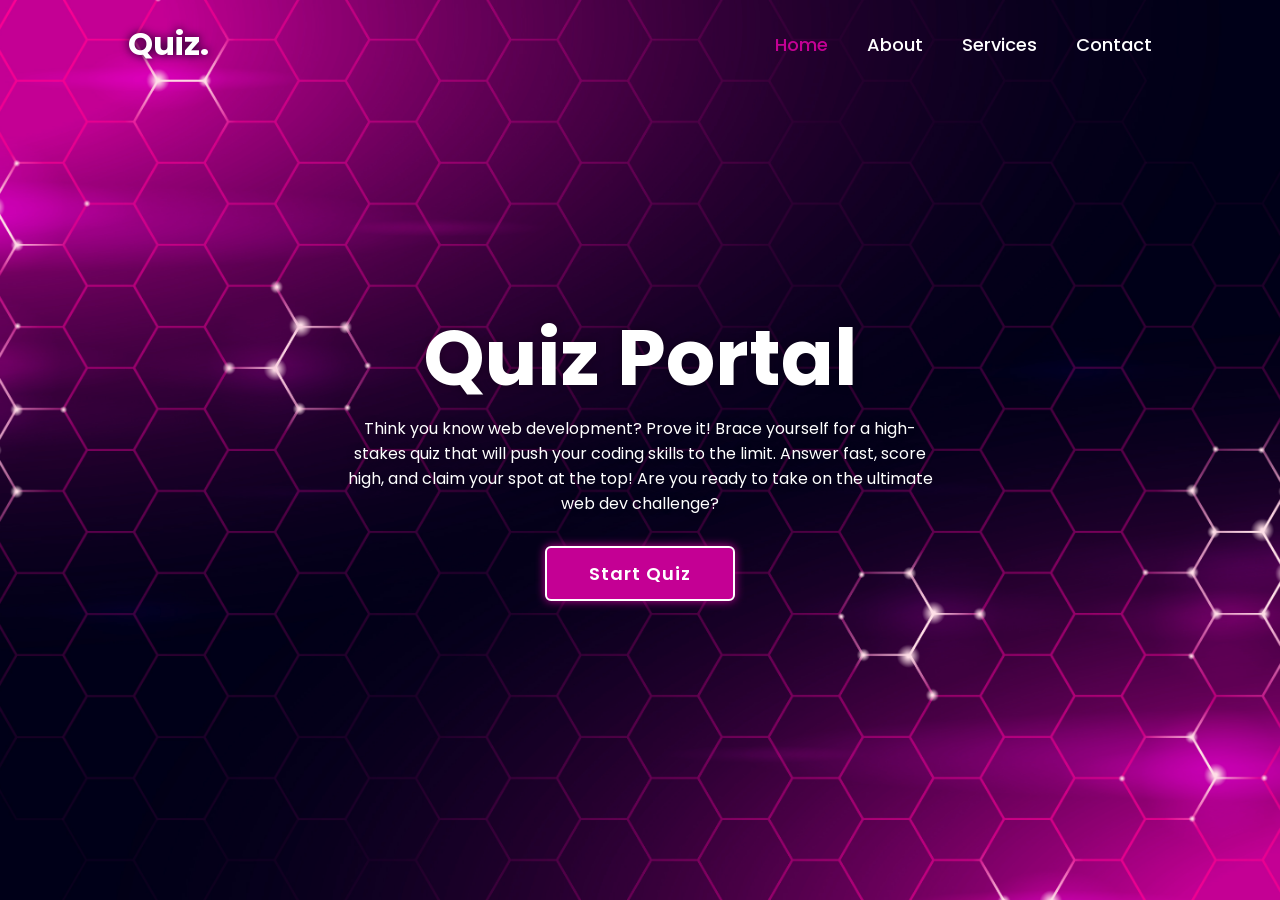
==== Quiz-Website-main/Quiz-Website-main/index.html @ 0143c74a "Add files via upload" ====
<!DOCTYPE html>
<html lang="en">

<head>
    <meta charset="UTF-8">
    <meta http-equiv="X-UA-Compatible" content="IE=edge">
    <meta name="viewport" content="width=device-width, initial-scale=1.0">
    <title>Quiz Website</title>
    <link rel="stylesheet" href="style.css">
</head>

<body>
    <main class="main">
        <header class="header">
            <a href="#" class="logo">Quiz.</a>
            <nav class="navbar">
                <a href="#" class="active">Home</a>
                <a href="#">About</a>
                <a href="#">Services</a>
                <a href="#">Contact</a>
            </nav>
        </header>

        <div class="container">
            <section class="quiz-section ">
                <div class="quiz-box">
                    <h1>Web Dev Challenge</h1>
                    <div class="quiz-header">
                        <span>Quiz Website Tutorials</span>
                        <span class="header-score">Score: 0 / 5</span>
                    </div>

                    <h2 class="question-text">What does html stands for??</h2>
                    
                    <div class="option-list">
                        <!-- <div class="option">
                            <span>A. Hyper type Multi Language</span>
                        </div>
                        <div class="option">
                            <span>B. Hyper Text Multiple Language</span>
                        </div>
                        <div class="option">
                            <span>C. Hyper Text Markup Language</span>
                        </div>
                        <div class="option">
                            <span>D. Home Text Multi Language</span>
                        </div> -->
                    </div>

                    <div class="quiz-footer">
                        <span class="question-total">1 of 5 Questions</span>
                        <button class="next-btn">Next</button>
                    </div>
                </div>

                <div class="result-box">
                    <h2>Quiz Result!</h2>
                    <div class="percentage-container">
                        <div class="circular-progress">
                            <span class="progress-value">0%</span>
                        </div>

                        <span class="score-text">Your Score 0 out of 5</span>
                    </div>

                    <div class="buttons">
                        <button class="tryAgain-btn">Try Again</button>
                        <button class="goHome-btn">Go To Home</button>
                    </div>

                </div>

            </section>
            <section class="home">
                <div class="home-content">
                    <h1>Quiz Portal </h1>
                    <p>
                    Think you know web development? Prove it!
                    Brace yourself for a high-stakes quiz that will push your coding skills to the limit.
                    Answer fast, score high, and claim your spot at the top!
                    Are you ready to take on the ultimate web dev challenge?</p>
                    <button class="start-btn">Start Quiz</button>
                </div> 
            </section>
        </div>

       
    </main>

    <div class="popup-info"> 
        <h2>Quiz Guide</h2>
        <span class="info"> 1.  Click "Continue " to begin the quiz.</span>
        <span class="info"> 2.  Read each question carefully and choose the correct answer from the options. </span>
        <span class="info"> 3.  Use the "Next" button to proceed to the next question after selecting your answer.</span>
        <span class="info"> 4.  After completing the quiz, view your score to see how many questions you answered correctly.</span>
        <span class="info"> 5.  Click "Try Again" to retake the quiz or "Go To Home" to return to the homepage.</span>
 
        <div class="btn-group">
            <button class="info-btn exit-btn">Exit Quiz</button>
            <a href="#" class="info-btn continue-btn">Continue</a>
        </div>
    </div>

    <script src="questions.js"></script>
    <script src="script.js"></script>
</body>

</html>
---- Quiz-Website-main/Quiz-Website-main/style.css ----
@import url('https://fonts.googleapis.com/css2?family=Poppins:wght@300;400;500;600;700;800;900&display=swap');

* {
    margin: 0;
    padding: 0;
    box-sizing: border-box;
    font-family: 'Poppins', sans-serif;
}
body{
    color: white;
    background: #09001d;
    overflow: hidden;
}

.header{
    position: fixed;
    top: 0;
    left: 0;
    width: 100%;
    padding: 20px 10%;
    background: transparent;
    display: flex;
    justify-content: space-between;
    align-items: center;
    z-index: 100;
}
.container{
    display: flex;
    height: 100vh;
    width: 200%;
}
.logo{
    font-size: 32px;
    color: white;
    text-decoration: none;
    font-weight: 700;
    filter: drop-shadow(0 0 5px #09001d);
}
.navbar a{
    font-size: 18px;
    color: white;
    text-decoration: none;
    font-weight: 500;
    margin-left: 35px;
}
.navbar a:hover, .navbar a.active {
    color: #c40094;
}
.main{
    min-height: 100vh;
    background:url(Background-Image/background.jpg) no-repeat;
    background-size: cover;
    background-position: center;
    transition: .3s ease;
    pointer-events: auto;
}
.main.active{
    filter: blur(15px);
    pointer-events: none;
}
.home{
    position: relative;
    left: -50%;
    height: 100vh;
    width: 100%;
    display: flex;
    justify-content: center;
    align-items: center;
}

.home-content {
    max-width: 600px;
    display: flex;
    align-items: center;
    flex-direction: column; 
}

.home-content h1{
    font-size: 78px;
    font-weight: 700;
    text-shadow: 0 0 10px rgba(0, 0, 0, .3);

}
.home-content p{
    font-size: 16px;
    text-align: center;
    text-shadow: 0  0 10px rgba(0, 0, 0, .3);
    margin-bottom: 30px;

}
.home-content .start-btn{
    width: 190px;
    height: 55px;
    background: #c40094;
    border: 2px solid #fff;
    outline: none;
    border-radius: 6px;
    box-shadow: 0 0 10px #c40094;
    font-size: 18px;
    color: #fff;
    letter-spacing: 1px;
    font-weight: 600;
    cursor: pointer;
    transition: .5s;
}
.home-content .start-btn:hover {
    background:#09001d;
    box-shadow: none;

}

.popup-info{
    position: absolute;
    top: 50%;
    left: 50%;
     transform: translate(-50%, -50%) scale(.9);
     width: 500px;
     background: white;
     border-radius: 6px;
     padding: 10px 25px;
     opacity: 0;
     transition: .3s ease;
     pointer-events: none;
}
.popup-info.active {
    opacity: 1;
    pointer-events: auto;
    transform: translate(-50%, -50%) scale(1);
}
.popup-info h2{
    font-size: 50px;
    color: #c40094;
}
.popup-info .info{
    display: inline-block;
    font-size: 16px;
    color: #333;
    font-weight: 500;
    margin: 4px 0;
}
.popup-info .btn-group{
    display: flex;
    justify-content: space-between;
    align-items: center;
    border-top: 1px solid #999;
    margin-top: 10px;
    padding: 15px 0 7px;
}
.popup-info .btn-group .info-btn{

    display: inline-flex;
    justify-content: center;
    align-items: center;
    width: 130px;
    height: 45px;
    background: #c40094;
    border: 2px solid #c40094;
    outline: none;
    border-radius: 6px;
    font-size: 16px;
    text-decoration: none ;
    color: white;
    font-weight: 600;
    box-shadow: 0 0 10px rgba(0, 0, 0, .1);
    cursor: pointer;
    transition: .5s;
}

.popup-info .btn-group .info-btn:nth-child(1){
    background: transparent;
    color: #c40094;
}

.popup-info .btn-group .info-btn:nth-child(1):hover{
    background: #c40094;
    color: white;
}
.popup-info .btn-group .info-btn:nth-child(2):hover{
    background: #950170;
    border-color: #950170;
}

.quiz-section{
    position: relative;
    left: -50%;
    /* left: 0; */
    width: 100%;
    background: #09001d;
    transition: .8s ease-in-out;
    transition-delay: .25s;
    z-index: 100;
    display: flex;
    justify-content: center;
    align-items: center;
}
.quiz-section.active{
    left:0;
}

.quiz-section .quiz-box{
    position: relative;
    width: 500px;
    background: transparent;
    border: 2px solid #c40094;
    border-radius: 6px;
    display: flex;
    flex-direction: column;
    padding: 20px 30px;
    opacity: 0;
    pointer-events: none;
    transform: scale(.9);
}
.quiz-section .quiz-box.active{
    opacity: 1;
    pointer-events: auto;
    transform: scale(1);
    transition: 1s ease;
    transition-delay: 1s;


}
.quiz-box h1{
    font-size: 32px;
    text-align: center;
    background: linear-gradient(45deg, transparent, #c40094,transparent);
}

.quiz-box .quiz-header{
    display: flex;
    justify-content: space-between;
    align-items: center;
    padding: 20px 0;
    border-bottom: 2px solid #c40094;
    margin-bottom: 30px;
}
.quiz-header span{
    font-size: 18px;
    font-weight: 500;
}
.quiz-header .header-score{
    background: #c40094;
    border-radius: 3px;
    padding: 7px;
}
.quiz-box .question-text{
    font-size: 24px;
    font-weight: 600;
}

.option-list .option{
    width: 100%;
    padding: 12px;
    background: transparent;
    border: 2px solid rgba(255, 255, 255, .2);
    border-radius: 4px;
    font-size: 17px;
    margin: 15px 0;
    cursor: pointer;
    transition: .3s;
}
.option-list .option:hover{
    background: rgba(255,255,255,.1);
    border-color: rgba(255,255,255,.1);
}
.option-list .option.correct{
    background: #09001d;
    color: #00a63d;
    border-color:#00a63d;
}
.option-list .option.incorrect{
    background: #09001d;
    color: #a60045;
    border-color:#a60045;
}
.option-list .option.disabled{
    pointer-events: none;
}
.quiz-footer .quiz-footer{
    display: flex;
    justify-content: center;
    align-items: center;
    border-top: 2px solid #c40094;
    padding-top: 20px;
    margin-top: 25px;
}
.quiz-footer .question-total{
    font-size: 16px;
    font-weight: 600;
}

.quiz-footer .next-btn{
    width: 100px;
    height: 45px;
    margin-left: 200px;
    background: rgba(255, 255, 255, .1);
    border: 2px solid rgba(255, 255, 255, .1);
    outline: none;
    border-radius: 6px;
    font-size: 16px;
    color: rgba(255,255,255,.3);
    font-weight: 600;
    cursor: pointer;
    pointer-events: none;
    transition: .5s;

}


.quiz-footer .next-btn.active{
    pointer-events: auto;
    background: #c40094;
    border-color: #c40094;
    color: #fff;
}


.quiz-footer .next-btn.active:hover{
    background: #950170;
    border-color: #950170;
}

.quiz-section .result-box{
    position: absolute;
    top: 50%;
    left: 50%; 
    transform: translate(-50%, -50%) scale(.9);
    width: 500px;
    background: transparent;
    border: 2px solid #c40094;
    border-radius: 6px;
    padding: 20px;
    display: flex;
    flex-direction: column;
    align-items: center;
    opacity: 0;
    pointer-events: none;
    transition: .3s ease;
}

.quiz-section .result-box.active{
    opacity: 1;
    pointer-events: auto; 
    transform: translate(-50%, -50%) scale(1);
}

.result-box h2{
    font-size: 52px;

}

.result-box .percentage-container{
    width: 300px;
    display: flex;
    flex-direction: column;
    align-items: center;
    margin: 20px 0 40px;

}

.percentage-container .circular-progress{
    position: relative;
    width: 250px;
    height: 250px;
    background: conic-gradient(#c40094 3.6deg, rgba(255,255,255,.1) 0deg);
    border-radius: 50%;
    display: flex;
    justify-content: center;
    align-items: center;
}

.percentage-container .circular-progress::before{
     content: '';
     position: absolute;
     width: 210px;
     height: 210px ;
     background: #09001d;
     border-radius: 50%;
}

.circular-progress .progress-value{
    position: relative;
    font-size: 45px;
    font-weight: 600;
}

.percentage-container .score-text{
    font-size: 26px;
    font-weight: 600;
    margin-top: 20px;
}

.result-box .buttons{
    display: flex;
}

.buttons button{
    width: 130px;
    height: 47px;
    background: #c40094;
    border: 2px solid #c40094;
    outline: none;
    border-radius: 6px ;
    font-size: 16px;
    color: #fff;
    font-weight: 600;
    margin: 0 20px 20px;
    cursor: pointer;
    transition: .5s;
}
.buttons button:nth-child(1):hover{
    background:#950170;
    border-color: #950170;
}
.buttons button:nth-child(2){
    background: transparent;
    color: #c40094;
}
.buttons button:nth-child(2):hover{
    background: #c40094;
    color: #fff;
}

/* For tablets and larger phones */
@media (max-width: 768px) {
    .header {
        padding: 20px 5%;
    }

    .logo {
        font-size: 24px;
    }

    .navbar a {
        font-size: 16px;
        margin-left: 20px;
    }

    .home-content h1 {
        font-size: 60px;
    }

    .home-content p {
        font-size: 14px;
    }

    .home-content .start-btn {
        width: 150px;
        height: 45px;
        font-size: 16px;
    }

    .quiz-box {
        width: 90%;
    }

    .quiz-footer .next-btn {
        width: 80px;
        height: 40px;
        margin-left: 20px;
    }
}

/* For mobile phones */
@media (max-width: 480px) {
    .header {
        padding: 20px 2%;
    }

    .logo {
        font-size: 20px;
    }

    .navbar a {
        font-size: 14px;
        margin-left: 15px;
    }

    .home-content h1 {
        font-size: 45px;
    }

    .home-content p {
        font-size: 12px;
    }

    .home-content .start-btn {
        width: 120px;
        height: 40px;
        font-size: 14px;
    }

    .quiz-box {
        width: 100%;
        padding: 15px;
    }

    .quiz-footer .next-btn {
        width: 70px;
        height: 35px;
        margin-left: 10px;
    }
}

/* For small mobile phones */
@media (max-width: 320px) {
    .header {
        padding: 10px 1%;
    }

    .logo {
        font-size: 18px;
    }

    .navbar a {
        font-size: 12px;
        margin-left: 10px;
    }

    .home-content h1 {
        font-size: 35px;
    }

    .home-content p {
        font-size: 10px;
    }

    .home-content .start-btn {
        width: 100px;
        height: 35px;
        font-size: 12px;
    }

    .quiz-box {
        width: 100%;
        padding: 10px;
    }

    .quiz-footer .next-btn {
        width: 60px;
        height: 30px;
        margin-left: 5px;
    }
}

img {
    max-width: 100%;
    height: auto;
}
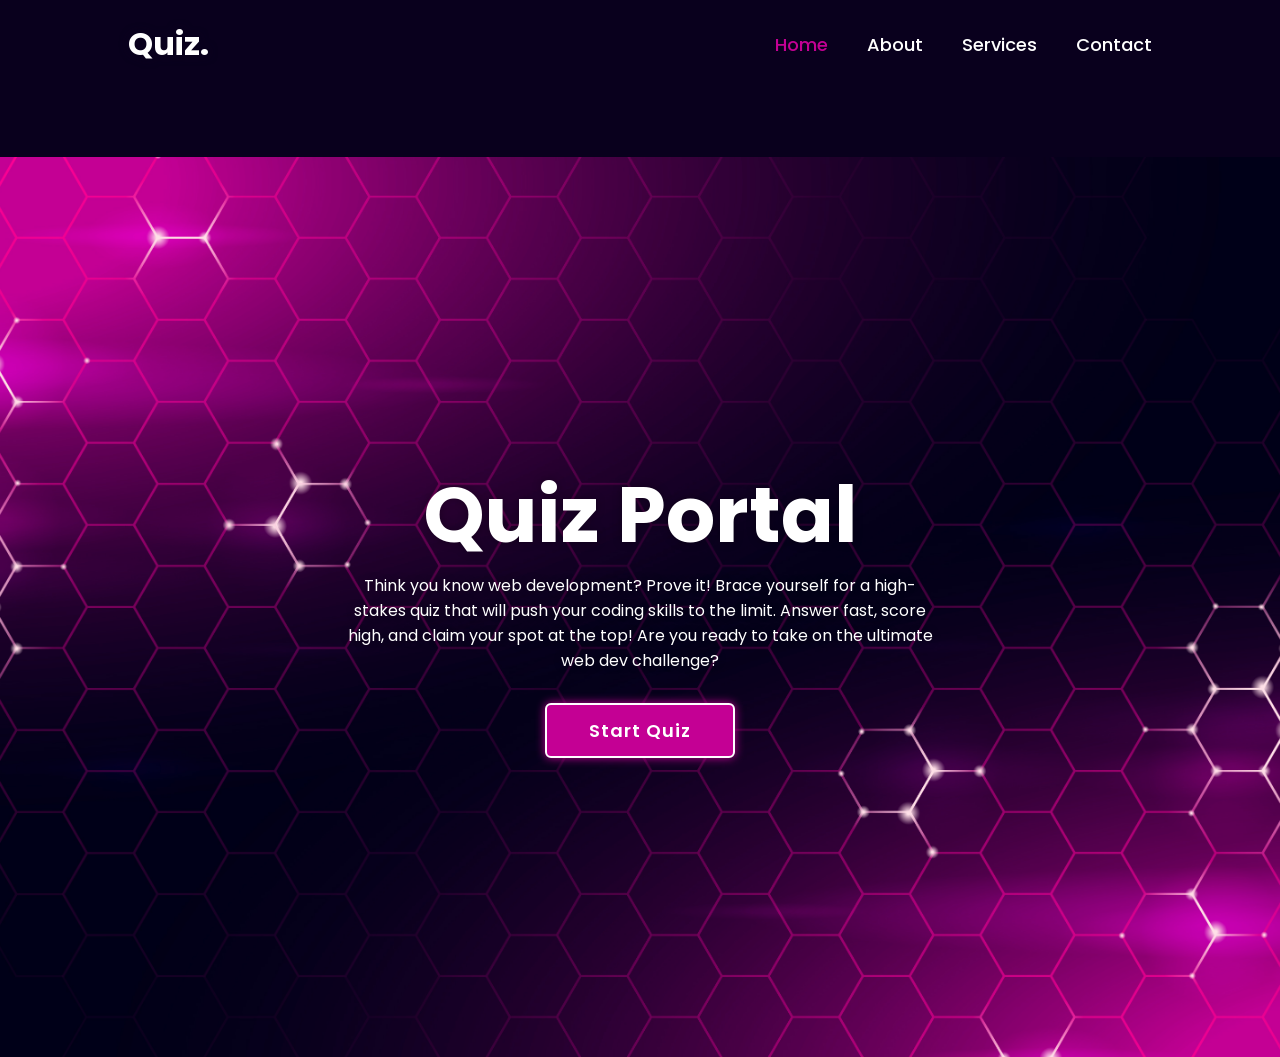
==== commit d774e2a6: "Update index.html" ====
--- a/Quiz-Website-main/Quiz-Website-main/index.html
+++ b/Quiz-Website-main/Quiz-Website-main/index.html
@@ -10,6 +10,15 @@
 </head>
 
 <body>
+
+    <div class="background">
+        <video autoplay muted loop id="backgroundVideo">
+            <source src="Background-Image/calm-space-constellations-moewalls-com.mp4" type="video/mp4">
+            Your browser does not support the video tag.
+        </video>
+       
+    </div>
+
     <main class="main">
         <header class="header">
             <a href="#" class="logo">Quiz.</a>
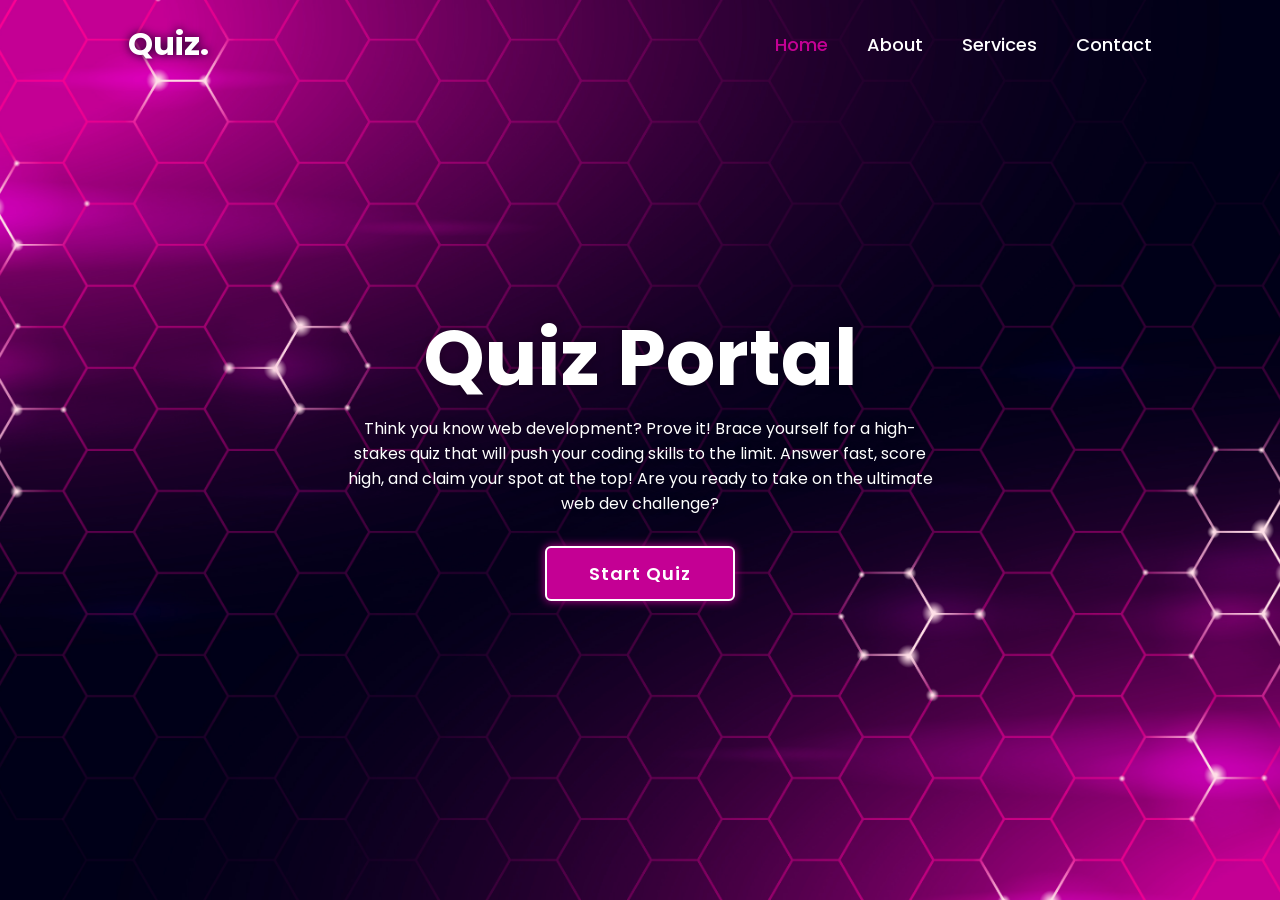
==== commit c30d1102: "Add files via upload" ====
--- a/Quiz-Website-main/Quiz-Website-main/index.html
+++ b/Quiz-Website-main/Quiz-Website-main/index.html
@@ -10,15 +10,6 @@
 </head>
 
 <body>
-
-    <div class="background">
-        <video autoplay muted loop id="backgroundVideo">
-            <source src="Background-Image/calm-space-constellations-moewalls-com.mp4" type="video/mp4">
-            Your browser does not support the video tag.
-        </video>
-       
-    </div>
-
     <main class="main">
         <header class="header">
             <a href="#" class="logo">Quiz.</a>
